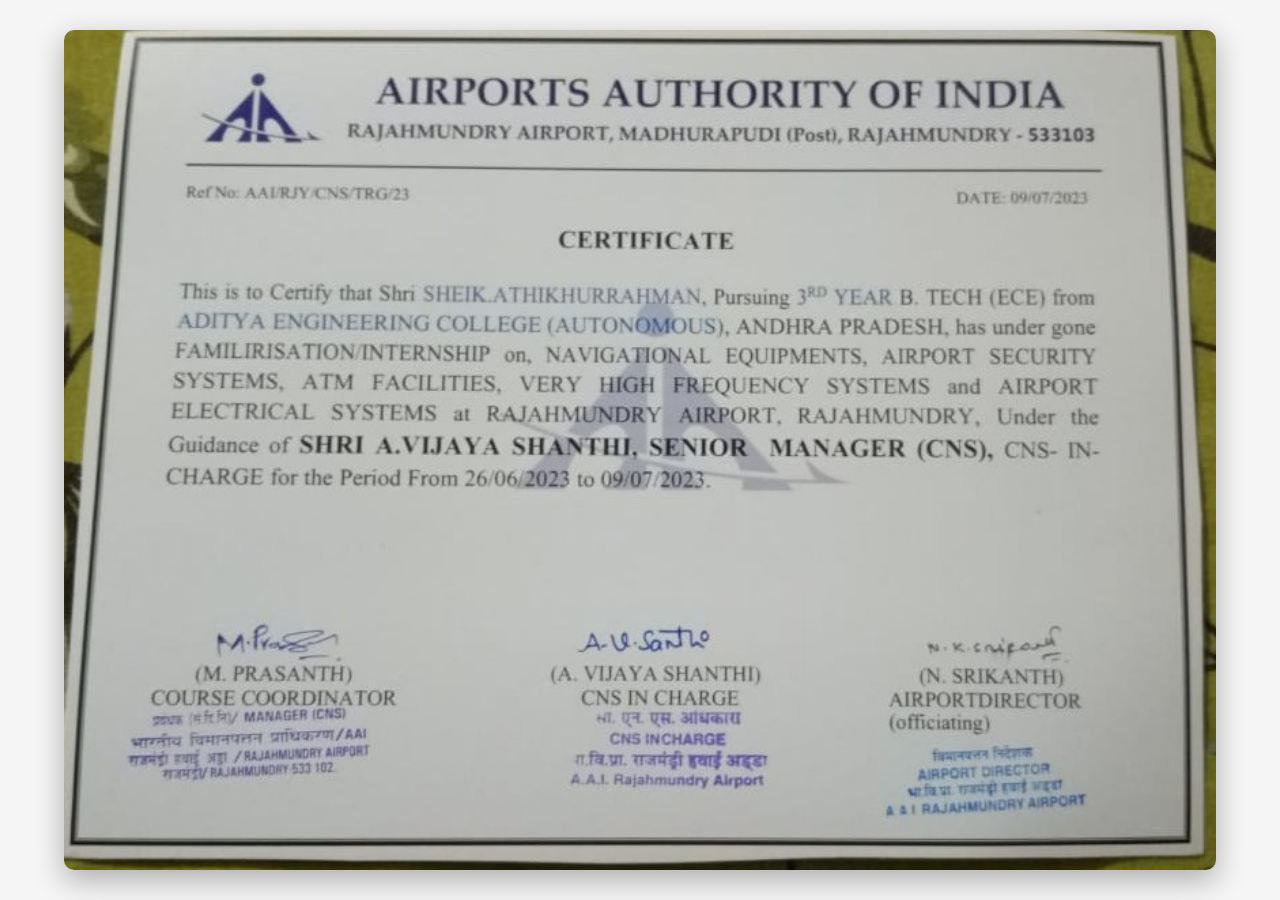
==== view/AAI.html @ 9c5b5bdb "added new certificates" ====
<!DOCTYPE html>
<html>
<head>
    <title>Certificate AIRPORT AUTHORITY OF INDIA</title>

    <style>
        body{
            margin:0;
            background:#f5f5f5;
            display:flex;
            justify-content:center;
            align-items:center;
            height:100vh;
        }

        img{
            width:90%;
            max-width:1200px;
            box-shadow:0 10px 30px rgba(0,0,0,.3);
            border-radius:10px;
        }
    </style>

</head>
<body>

<img src="../certificate/AAI.jpeg" alt="Certificate">

</body>
</html>
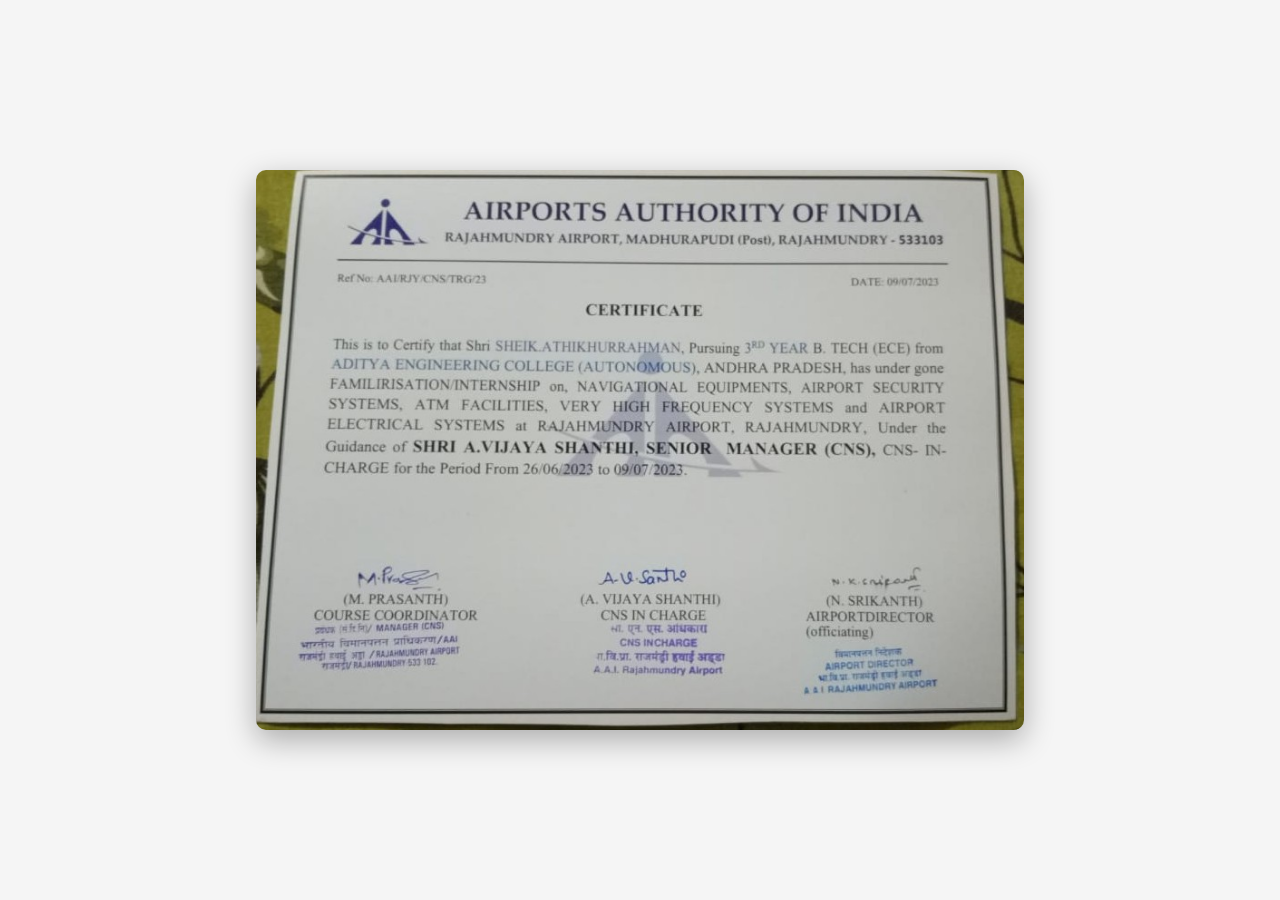
==== commit c23cdfcd: "changed the width in aai and extern cer" ====
--- a/view/AAI.html
+++ b/view/AAI.html
@@ -14,7 +14,7 @@
         }
 
         img{
-            width:90%;
+            width:60%;
             max-width:1200px;
             box-shadow:0 10px 30px rgba(0,0,0,.3);
             border-radius:10px;
